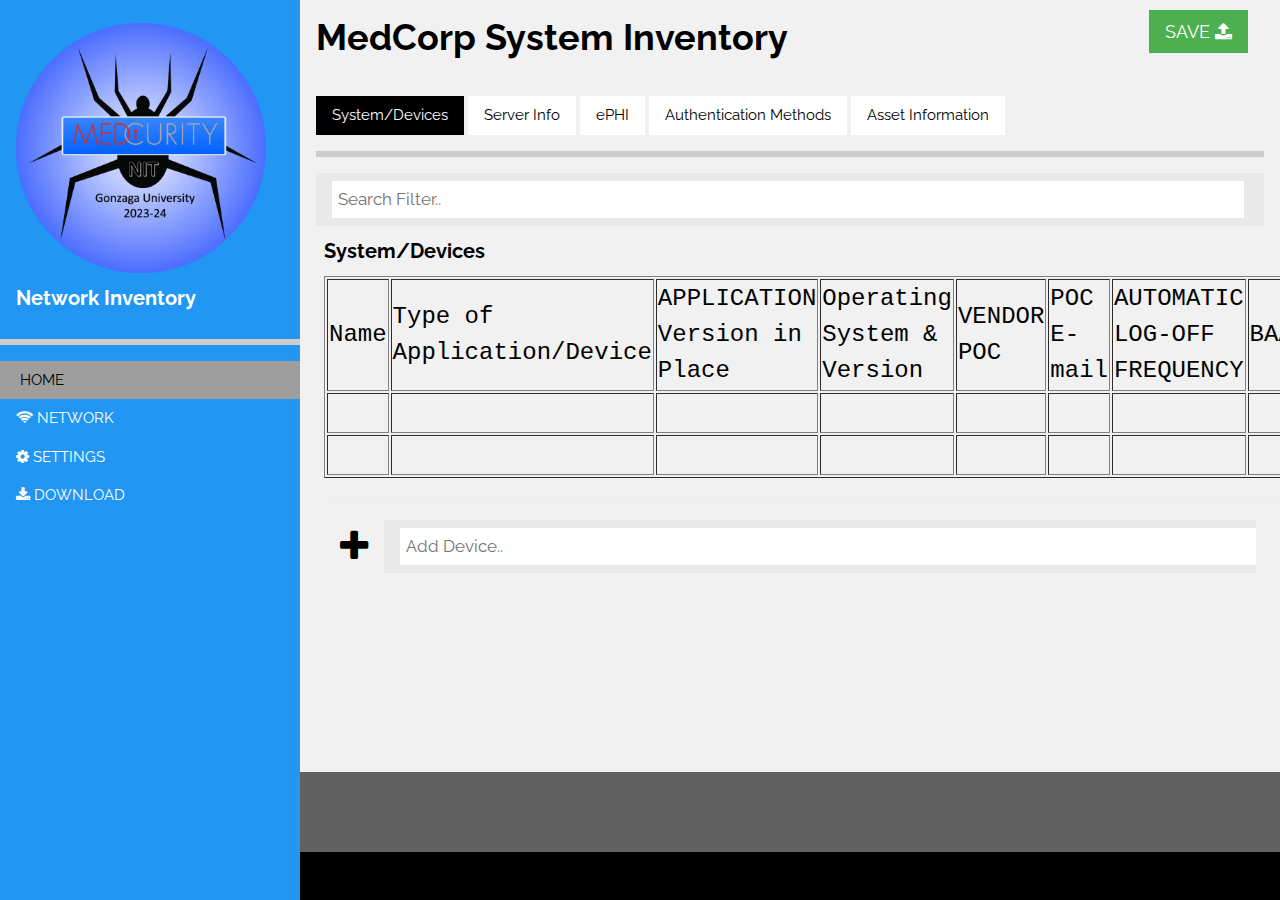
==== UI/index.html @ d7b19024 "Merge branch 'main' of https://github.com/SD-2023-CS10/Project-Version-0 into preparing-for-db" ====
<!DOCTYPE html>
<html>
<head>
<title>Inventory</title>
<meta charset="UTF-8">
<meta name="viewport" content="width=device-width, initial-scale=1">
<link rel="stylesheet" href="styling\homepage.css">
<link rel="stylesheet" href="https://fonts.googleapis.com/css?family=Raleway">
<link rel="stylesheet" href="https://cdnjs.cloudflare.com/ajax/libs/font-awesome/4.7.0/css/font-awesome.min.css">
<style>
  body,h1,h2,h3,h4,h5,h6 {font-family: "Raleway", sans-serif}
</style>
</head>
<body class="light-grey content" style="max-width:1600px">

<!-- Sidebar/menu -->
<nav class="sidebar collapse blue animate-left" style="z-index:3;width:300px;" id="mySidebar"><br>
  <div class="container">
    <a href="index.html" onclick="w3_close()" class="hide-large right jumbo padding hover-grey" title="close menu">
      <i class="fa fa-remove"></i>
    </a>
        <img src="resources\logo.png" alt="logo" style="width: 250px;">
     </a>
    <h4><b>Network Inventory</b></h4>
  </div>
  <div class="section bottombar"></div>
  <div class="bar-block">
    <a href="index.html" onclick="w3_close()" class="bar-item button padding grey text-black"><i class="fa fa-solid fa-house-user"></i> HOME</a> 
    <a href="network.html" onclick="w3_close()" class="bar-item button padding"><i class="fa fa-solid fa-wifi"></i> NETWORK</a> 
    <a href="settings.html" onclick="w3_close()" class="bar-item button padding"><i class="fa fa-solid fa-gear"></i>  SETTINGS</a>
    <a href="download.html" onclick="w3_close()" class="bar-item button padding"><i class="fa fa-solid fa-download"></i>  DOWNLOAD</a>
  </div>
</nav>

<!-- Overlay effect when opening sidebar on small screens -->
<div class="overlay hide-large animate-opacity" onclick="w3_close()" style="cursor:pointer" title="close side menu" id="myOverlay"></div>

<!-- PAGE CONTENT! -->
<div class="main" style="margin-left:300px">

  <!-- Header -->
  <header id="MedCorp System Inventory">
    <span class="button hide-large xxlarge hover-text-grey" onclick="w3_open()"><i class="fa fa-bars"></i></span>
    <div class="container">
      <h1><b>MedCorp System Inventory</b><button class="button margin-right right green large">SAVE <i class="fa fa-solid fa-upload large"></i></button></h1>
      <div class="section bottombar padding-16">
        <a href="index.html"><button class="button black">System/Devices</button></a>
        <a href="server-tab.html"><button class="button white"></i>Server Info</button></a>
        <a href="ephi-tab.html"><button class="button white hide-small"></i>ePHI</button></a>
        <a href="authentication-tab.html"><button class="button white hide-small"></i>Authentication Methods</button></a>
        <a href="asset-info-tab.html"><button class="button white hide-small"></i>Asset Information</button></a>
      </div>
      <div class="inputbar">
        <input type="text" placeholder="Search Filter..">
      </div>
    </div>
  </header>

  <!-- First Grid-->
  <div class="row-padding">
    <div class="container left">
      <h4><b>System/Devices</b></h4>
      <font size="5" face = "Courier New">
        <table BORDER=1 width="100%">
            <thead>
                <td>Name</td>
                <td>Type of Application/Device</td>
                <td>APPLICATION Version in Place</td>
                <td>Operating System & Version</td>
                <td>VENDOR POC</td>
                <td>POC E-mail</td>
                <td>AUTOMATIC LOG-OFF FREQUENCY</td>
                <td>BAA?</td>
                <td>DATE BAA SIGNED</td>
            </thead>
            <tr>
                <td contenteditable="true"></td>
                <td contenteditable="true"></td>
                <td contenteditable="true"></td>
                <td contenteditable="true"></td>
                <td contenteditable="true"></td>
                <td contenteditable="true"></td>
                <td contenteditable="true"></td>
                <td contenteditable="true"></td>
                <td contenteditable="true"></td>
            </tr>
            <tr>
              <td contenteditable="true"></td>
              <td contenteditable="true"></td>
              <td contenteditable="true"></td>
              <td contenteditable="true"></td>
              <td contenteditable="true"></td>
              <td contenteditable="true"></td>
              <td contenteditable="true"></td>
              <td contenteditable="true"></td>
              <td contenteditable="true"></td>
          </tr>

        </table>
    </font>
      <hr>
    </div>
    <div class="container">
      <div class = "button left xxlarge">
        <i class="fa fa-solid fa-plus left"></i>
      </div>
      <div class="inputbar">
        <input class= "left" type="text" placeholder="Add Device..">
      </div>
    </div>
  </div>

  <div class="container padding-large" style="margin-bottom:32px">
    <div class="row-padding" style="margin:0 -16px">
      </div>
  </div>

  <!-- Footer -->
  <footer class="container padding-64 dark-grey bottom">
  
    <div class="third">
    </div>

    <div class="third">
    </div>

    <div class="third">
    </div>

  </footer>
  
  <div class="black center padding-24 bottom">

<!-- End page content -->
</div>

<script>
// Script to open and close sidebar
function w3_open() {
    document.getElementById("mySidebar").style.display = "block";
    document.getElementById("myOverlay").style.display = "block";
}
 
function w3_close() {
    document.getElementById("mySidebar").style.display = "none";
    document.getElementById("myOverlay").style.display = "none";
}
</script>

</body>
</html>
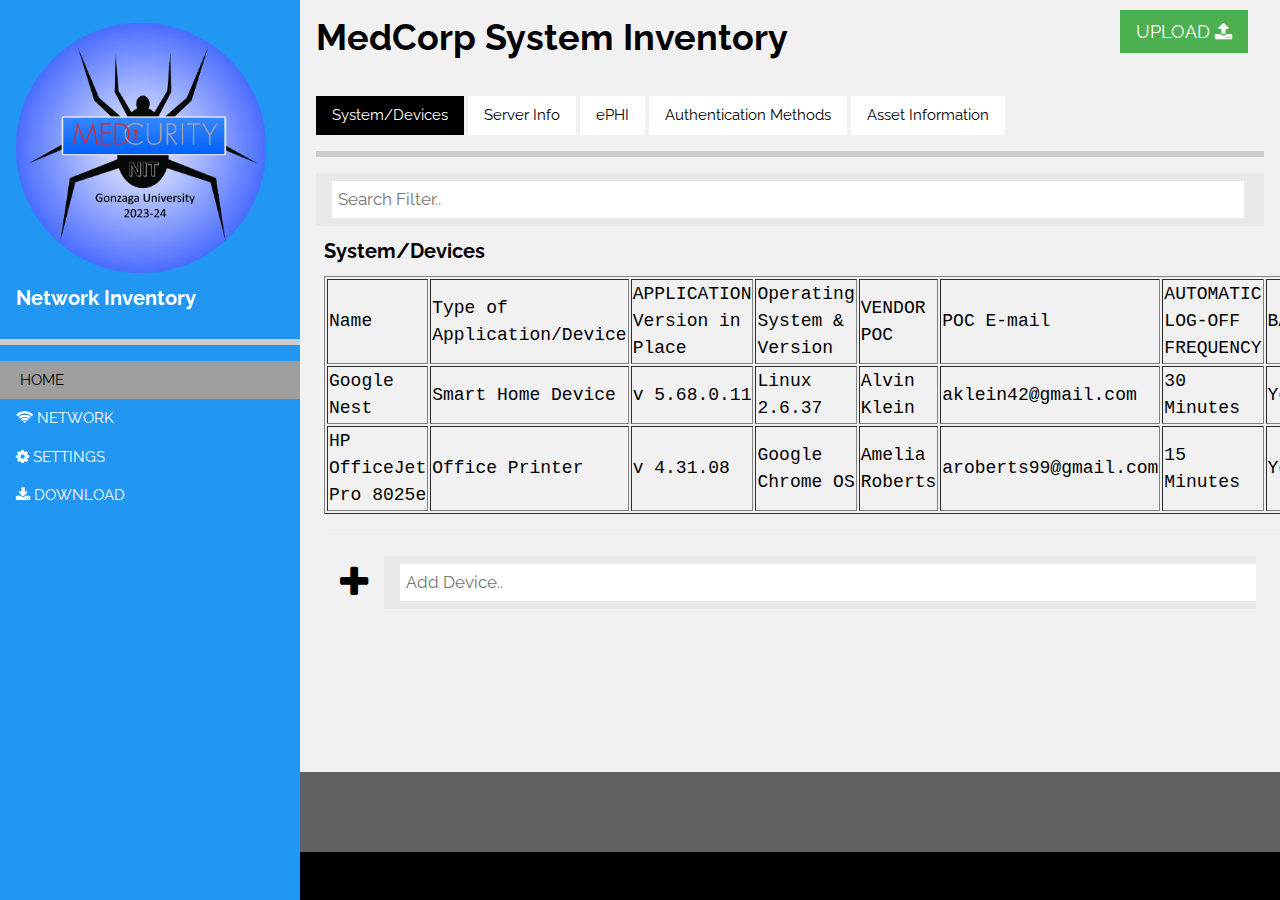
==== commit 4d6d0087: "rename upload button" ====
--- a/UI/index.html
+++ b/UI/index.html
@@ -42,7 +42,7 @@
   <header id="MedCorp System Inventory">
     <span class="button hide-large xxlarge hover-text-grey" onclick="w3_open()"><i class="fa fa-bars"></i></span>
     <div class="container">
-      <h1><b>MedCorp System Inventory</b><button class="button margin-right right green large">SAVE <i class="fa fa-solid fa-upload large"></i></button></h1>
+      <h1><b>MedCorp System Inventory</b><button class="button margin-right right green large">UPLOAD <i class="fa fa-solid fa-upload large"></i></button></h1>
       <div class="section bottombar padding-16">
         <a href="index.html"><button class="button black">System/Devices</button></a>
         <a href="server-tab.html"><button class="button white"></i>Server Info</button></a>
@@ -60,7 +60,7 @@
   <div class="row-padding">
     <div class="container left">
       <h4><b>System/Devices</b></h4>
-      <font size="5" face = "Courier New">
+      <font size="4" face = "Courier New">
         <table BORDER=1 width="100%">
             <thead>
                 <td>Name</td>
@@ -74,26 +74,26 @@
                 <td>DATE BAA SIGNED</td>
             </thead>
             <tr>
-                <td contenteditable="true"></td>
-                <td contenteditable="true"></td>
-                <td contenteditable="true"></td>
-                <td contenteditable="true"></td>
-                <td contenteditable="true"></td>
-                <td contenteditable="true"></td>
-                <td contenteditable="true"></td>
-                <td contenteditable="true"></td>
-                <td contenteditable="true"></td>
+                <td contenteditable="true">Google Nest</td>
+                <td contenteditable="true">Smart Home Device</td>
+                <td contenteditable="true">v 5.68.0.11</td>
+                <td contenteditable="true">Linux 2.6.37</td>
+                <td contenteditable="true">Alvin Klein</td>
+                <td contenteditable="true">aklein42@gmail.com</td>
+                <td contenteditable="true">30 Minutes</td>
+                <td contenteditable="true">Yes</td>
+                <td contenteditable="true">12/1/23</td>
             </tr>
             <tr>
-              <td contenteditable="true"></td>
-              <td contenteditable="true"></td>
-              <td contenteditable="true"></td>
-              <td contenteditable="true"></td>
-              <td contenteditable="true"></td>
-              <td contenteditable="true"></td>
-              <td contenteditable="true"></td>
-              <td contenteditable="true"></td>
-              <td contenteditable="true"></td>
+              <td contenteditable="true">HP OfficeJet Pro 8025e </td>
+                <td contenteditable="true">Office Printer</td>
+                <td contenteditable="true">v 4.31.08</td>
+                <td contenteditable="true">Google Chrome OS</td>
+                <td contenteditable="true">Amelia Roberts</td>
+                <td contenteditable="true">aroberts99@gmail.com</td>
+                <td contenteditable="true">15 Minutes</td>
+                <td contenteditable="true">Yes</td>
+                <td contenteditable="true">12/1/23</td>
           </tr>
 
         </table>
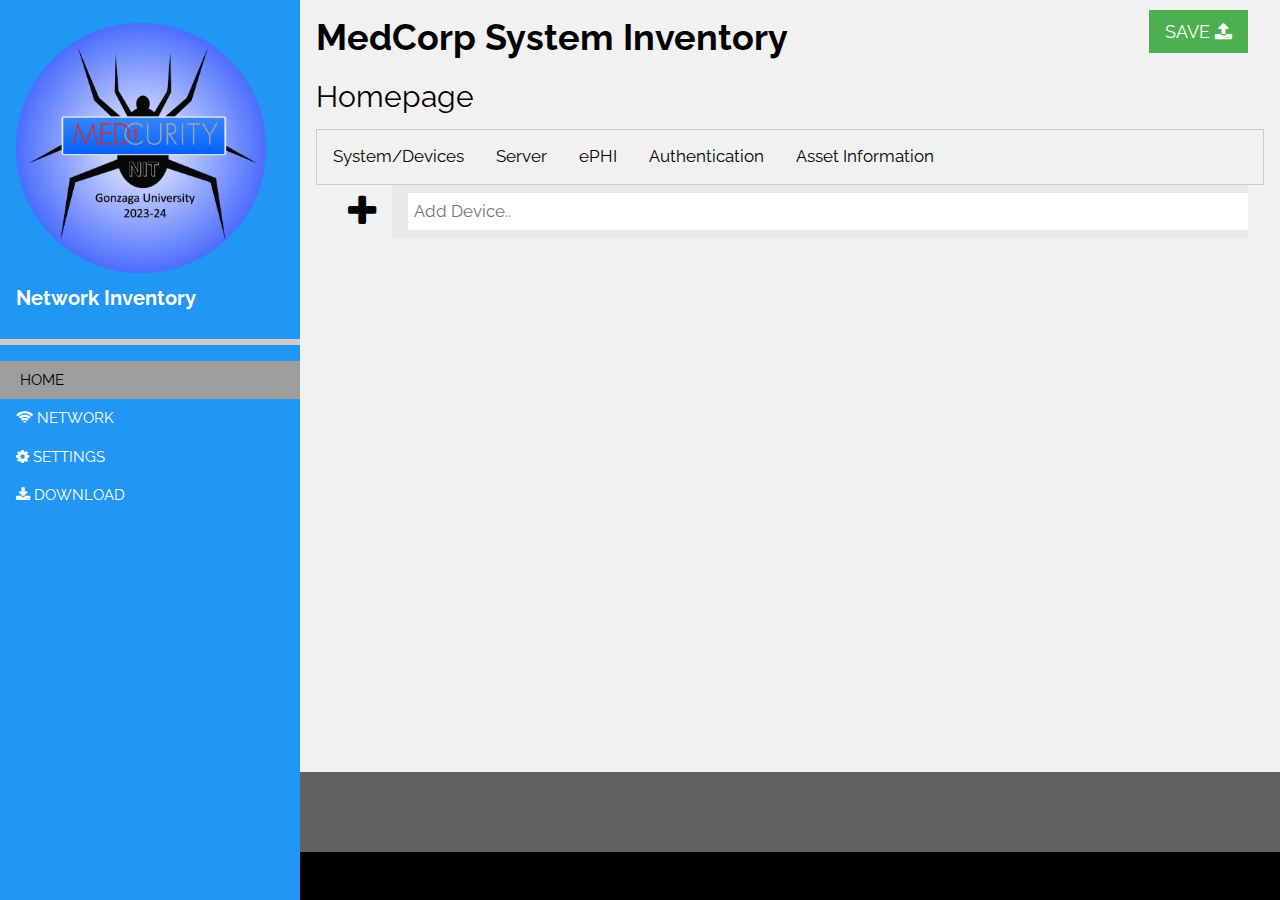
==== commit 7759ca99: "added tabs with scroll bars, nxt fix bugs" ====
--- a/UI/index.html
+++ b/UI/index.html
@@ -33,7 +33,7 @@
 </nav>
 
 <!-- Overlay effect when opening sidebar on small screens -->
-<div class="overlay hide-large animate-opacity" onclick="w3_close()" style="cursor:pointer" title="close side menu" id="myOverlay"></div>
+<div class="overlay hide-large animate-opatab" onclick="w3_close()" style="cursor:pointer" title="close side menu" id="myOverlay"></div>
 
 <!-- PAGE CONTENT! -->
 <div class="main" style="margin-left:300px">
@@ -42,64 +42,221 @@
   <header id="MedCorp System Inventory">
     <span class="button hide-large xxlarge hover-text-grey" onclick="w3_open()"><i class="fa fa-bars"></i></span>
     <div class="container">
-      <h1><b>MedCorp System Inventory</b><button class="button margin-right right green large">UPLOAD <i class="fa fa-solid fa-upload large"></i></button></h1>
-      <div class="section bottombar padding-16">
-        <a href="index.html"><button class="button black">System/Devices</button></a>
-        <a href="server-tab.html"><button class="button white"></i>Server Info</button></a>
-        <a href="ephi-tab.html"><button class="button white hide-small"></i>ePHI</button></a>
-        <a href="authentication-tab.html"><button class="button white hide-small"></i>Authentication Methods</button></a>
-        <a href="asset-info-tab.html"><button class="button white hide-small"></i>Asset Information</button></a>
-      </div>
-      <div class="inputbar">
-        <input type="text" placeholder="Search Filter..">
-      </div>
-    </div>
-  </header>
-
-  <!-- First Grid-->
-  <div class="row-padding">
-    <div class="container left">
-      <h4><b>System/Devices</b></h4>
-      <font size="4" face = "Courier New">
-        <table BORDER=1 width="100%">
-            <thead>
-                <td>Name</td>
-                <td>Type of Application/Device</td>
-                <td>APPLICATION Version in Place</td>
-                <td>Operating System & Version</td>
-                <td>VENDOR POC</td>
-                <td>POC E-mail</td>
-                <td>AUTOMATIC LOG-OFF FREQUENCY</td>
-                <td>BAA?</td>
-                <td>DATE BAA SIGNED</td>
-            </thead>
-            <tr>
-                <td contenteditable="true">Google Nest</td>
-                <td contenteditable="true">Smart Home Device</td>
-                <td contenteditable="true">v 5.68.0.11</td>
-                <td contenteditable="true">Linux 2.6.37</td>
-                <td contenteditable="true">Alvin Klein</td>
-                <td contenteditable="true">aklein42@gmail.com</td>
-                <td contenteditable="true">30 Minutes</td>
-                <td contenteditable="true">Yes</td>
-                <td contenteditable="true">12/1/23</td>
-            </tr>
-            <tr>
-              <td contenteditable="true">HP OfficeJet Pro 8025e </td>
-                <td contenteditable="true">Office Printer</td>
-                <td contenteditable="true">v 4.31.08</td>
-                <td contenteditable="true">Google Chrome OS</td>
-                <td contenteditable="true">Amelia Roberts</td>
-                <td contenteditable="true">aroberts99@gmail.com</td>
-                <td contenteditable="true">15 Minutes</td>
-                <td contenteditable="true">Yes</td>
-                <td contenteditable="true">12/1/23</td>
-          </tr>
-
-        </table>
-    </font>
-      <hr>
-    </div>
+      <h1><b>MedCorp System Inventory</b><button class="button margin-right right green large">SAVE <i class="fa fa-solid fa-upload large"></i></button></h1>
+      <body>
+
+        <h2>Homepage</h2>
+        <div class="tab">
+          <button class="tablinks" onclick="opentab(event, 'System/Devices')">System/Devices</button>
+          <button class="tablinks" onclick="opentab(event, 'Server')">Server</button>
+          <button class="tablinks" onclick="opentab(event, 'ePHI')">ePHI</button>
+          <button class="tablinks" onclick="opentab(event, 'Authentication')">Authentication</button>
+          <button class="tablinks" onclick="opentab(event, 'Asset Information')">Asset Information</button>
+        </div>
+
+<!-- System Devices -->
+        <div id="System/Devices" class="tabcontent">
+          <font size="4" face = "Courier New">
+            <table BORDER=1 width="100%">
+                <thead>
+                    <td>Name</td>
+                    <td>Type of Application/Device</td>
+                    <td>APPLICATION Version in Place</td>
+                    <td>Operating System & Version</td>
+                    <td>VENDOR POC</td>
+                    <td>POC E-mail</td>
+                    <td>AUTOMATIC LOG-OFF FREQUENCY</td>
+                    <td>BAA?</td>
+                    <td>DATE BAA SIGNED</td>
+                </thead>
+                <tr>
+                    <td contenteditable="true">Google Nest</td>
+                    <td contenteditable="true">Smart Home Device</td>
+                    <td contenteditable="true">v 5.68.0.11</td>
+                    <td contenteditable="true">Linux 2.6.37</td>
+                    <td contenteditable="true">Alvin Klein</td>
+                    <td contenteditable="true">aklein42@gmail.com</td>
+                    <td contenteditable="true">30 Minutes</td>
+                    <td contenteditable="true">Yes</td>
+                    <td contenteditable="true">12/1/23</td>
+                </tr>
+                <tr>
+                  <td contenteditable="true">HP OfficeJet Pro 8025e </td>
+                    <td contenteditable="true">Office Printer</td>
+                    <td contenteditable="true">v 4.31.08</td>
+                    <td contenteditable="true">Google Chrome OS</td>
+                    <td contenteditable="true">Amelia Roberts</td>
+                    <td contenteditable="true">aroberts99@gmail.com</td>
+                    <td contenteditable="true">15 Minutes</td>
+                    <td contenteditable="true">Yes</td>
+                    <td contenteditable="true">12/1/23</td>
+                </tr>
+            </table>
+          </font>
+        </div>
+
+<!-- Server Information -->
+        <div id="Server" class="tabcontent">
+          <font size="4" face = "Courier New">
+            <table BORDER=1 width="100%">
+                <thead>
+                    <td>SERVER NAME</td>
+                    <td>SERVER IP ADDRESS</td>
+                    <td>Cloud or On Premise?</td>
+                    <td>Location</td>
+                    <td>How is the Location Protected?</td>
+                </thead>
+                <tr>
+                    <td contenteditable="true">MLAV01</td>
+                    <td contenteditable="true">241.225.43.12</td>
+                    <td contenteditable="true">On Premise</td>
+                    <td contenteditable="true">IT Department</td>
+                    <td contenteditable="true">Monitored By Staff</td>
+                </tr>
+                <tr>
+                  <td contenteditable="true">NOffice31</td>
+                  <td contenteditable="true">195.67.27.252</td>
+                  <td contenteditable="true">On Premise</td>
+                  <td contenteditable="true">West Wing Office</td>
+                  <td contenteditable="true">Security Measures In Place</td>
+              </tr>
+    
+            </table>
+        </font> 
+        </div>
+
+<!-- ePHI -->
+        <div id="ePHI" class="tabcontent">
+          <font size="4" face = "Courier New">
+            <table BORDER=1 width="100%">
+                <thead>
+                    
+                    <td>ePHI YES/NO</td>
+                    <td>ENCRYPTED? YES/NO</td>
+                    <td>IF YES, ENCRYPTION METHOD</td>
+                    <td>IF YES, ENCRYPTION TESTED?</td>
+                    <td>APPLICATIONS INTERFACED WITH</td>
+                </thead>
+                <tr>
+                    <td contenteditable="true">YES</td>
+                    <td contenteditable="true">YES</td>
+                    <td contenteditable="true">AES</td>
+                    <td contenteditable="true">YES</td>
+                    <td contenteditable="true">Chrome, Firefox, Safari, Excel</td>
+                </tr><tr>
+                  <td contenteditable="true">NO</td>
+                  <td contenteditable="true">NO</td>
+                  <td contenteditable="true">-</td>
+                  <td contenteditable="true">-</td>
+                  <td contenteditable="true">Chrome, Excel</td>
+              </tr>
+                
+            </table>
+        </font>
+        </div>
+
+<!-- Authentication Information -->
+        <div id="Authentication" class="tabcontent">
+          <font size="4" face = "Courier New">
+            <table BORDER=1 width="100%">
+                <thead>
+                    <td>USER AUTHENTICATION METHOD</td>
+                    <td>APPLICATION AUTHENTICATION METHOD</td>
+                    <td>Minimum Password Length (as applicable)</td>
+                    <td>PASSWORD CHANGE FREQUENCY (as applicable)</td>
+                </thead>
+                <tr>
+                    <td contenteditable="true">Two-Factor Authentication</td>
+                    <td contenteditable="true">HiddenTag</td>
+                    <td contenteditable="true">8 characters</td>
+                    <td contenteditable="true">-</td>
+                </tr>
+                <tr>
+                  <td contenteditable="true">Certification-Based Authentication</td>
+                  <td contenteditable="true">CheckFake</td>
+                  <td contenteditable="true">10 characters</td>
+                  <td contenteditable="true">Annually</td>
+              </tr>
+    
+            </table>
+        </font>
+        </div>
+
+<!-- Asset Information -->
+        <div id="Asset Information" class="tabcontent">
+          <font size="4" face = "Courier New">
+            <table BORDER=1 width="100%">
+                <thead>
+                  <td>DEPARTMENT</td>
+                  <td>SPACE (LOCATION)</td>
+                  <td>DATE OF LAST ORDER</td>
+                  <td>VENDOR</td>
+                  <td>PURCHASE PRICE PER ITEM</td>
+                  <td>WARRANTY EXPIRY DATE</td>
+                  <td>CONDITION</td>
+                  <td>QUANTITY</td>
+                  <td>ASSET VALUE</td>
+                  <td>TOTAL VALUE</td>
+                  <td>MODEL</td>
+                  <td>VENDOR NO.</td>
+                  <td>REMARKS</td>    
+                  <td>PHOTOGRAPH/LINK</td>
+                    
+                </thead>
+                <tr>
+                    <td contenteditable="true">IT</td>
+                    <td contenteditable="true">Warehouse</td>
+                    <td contenteditable="true">11/25/22</td>
+                    <td contenteditable="true">KP98</td>
+                    <td contenteditable="true">975</td>
+                    <td contenteditable="true">1/1/25</td>
+                    <td contenteditable="true">NEW</td>
+                    <td contenteditable="true">10000</td>
+                    <td contenteditable="true">9000000</td>
+                    <td contenteditable="true">1300000</td>
+                    <td contenteditable="true">8</td>
+                    <td contenteditable="true">239481</td>
+                    <td contenteditable="true">-</td>
+                    <td contenteditable="true">-</td>
+                </tr>
+                <tr>
+                    <td contenteditable="true">IT</td>
+                    <td contenteditable="true">Storage</td>
+                    <td contenteditable="true">5/2/23</td>
+                    <td contenteditable="true">CP7</td>
+                    <td contenteditable="true">50</td>
+                    <td contenteditable="true">12/31/24</td>
+                    <td contenteditable="true">NEW</td>
+                    <td contenteditable="true">5000</td>
+                    <td contenteditable="true">200000</td>
+                    <td contenteditable="true">300000</td>
+                    <td contenteditable="true">7</td>
+                    <td contenteditable="true">410323</td>
+                    <td contenteditable="true">-</td>
+                    <td contenteditable="true">-</td>
+              </tr>
+    
+            </table>
+        </font>
+        </div>
+        
+        <script>
+        function opentab(evt, tabName) {
+          var i, tabcontent, tablinks;
+          tabcontent = document.getElementsByClassName("tabcontent");
+          for (i = 0; i < tabcontent.length; i++) {
+            tabcontent[i].style.display = "none";
+          }
+          tablinks = document.getElementsByClassName("tablinks");
+          for (i = 0; i < tablinks.length; i++) {
+            tablinks[i].className = tablinks[i].className.replace(" active", "");
+          }
+          document.getElementById(tabName).style.display = "block";
+          evt.currentTarget.className += " active";
+        }
+        </script>
+           
+        </body>
     <div class="container">
       <div class = "button left xxlarge">
         <i class="fa fa-solid fa-plus left"></i>
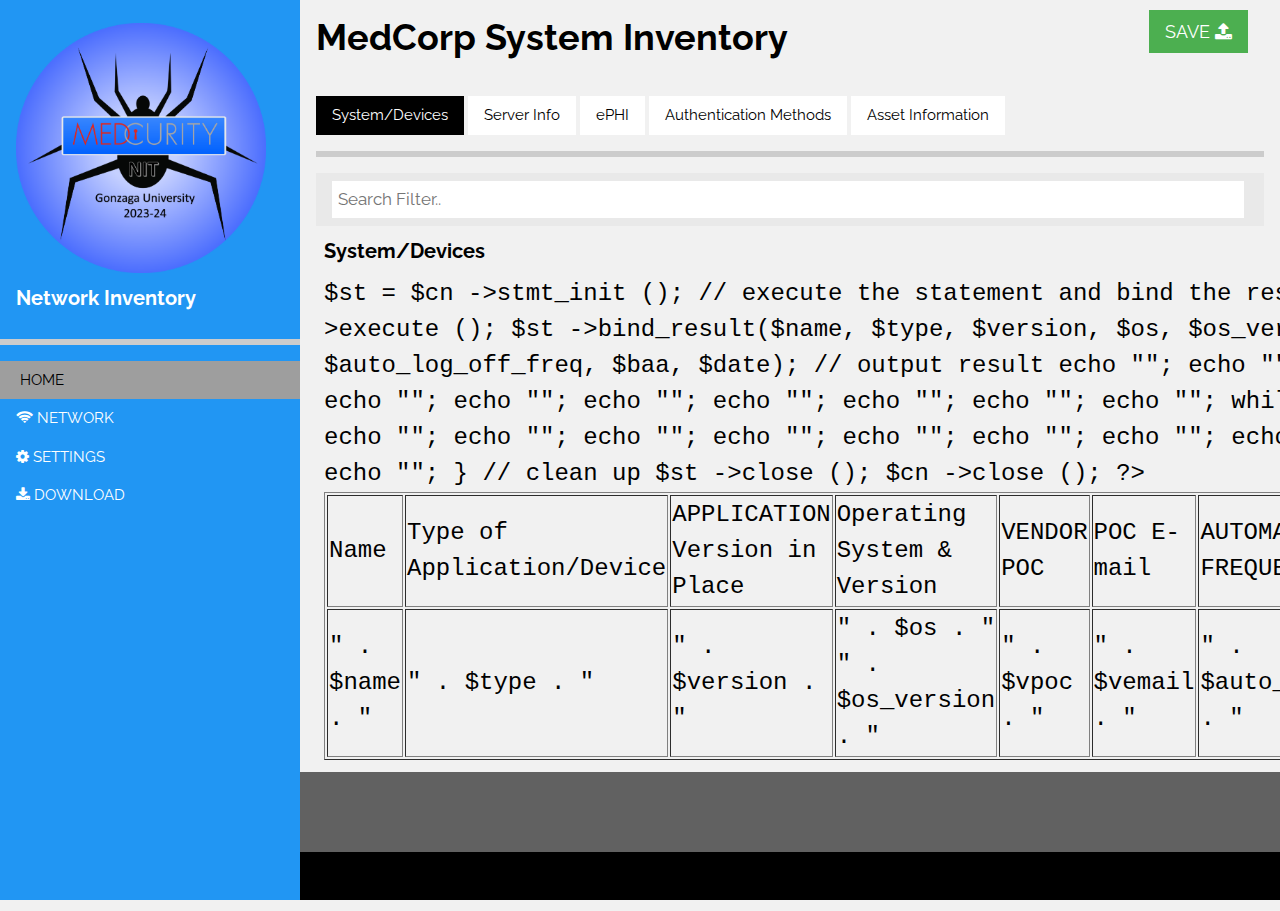
==== commit 56e642ad: "add php code" ====
--- a/UI/index.html
+++ b/UI/index.html
@@ -33,7 +33,7 @@
 </nav>
 
 <!-- Overlay effect when opening sidebar on small screens -->
-<div class="overlay hide-large animate-opatab" onclick="w3_close()" style="cursor:pointer" title="close side menu" id="myOverlay"></div>
+<div class="overlay hide-large animate-opacity" onclick="w3_close()" style="cursor:pointer" title="close side menu" id="myOverlay"></div>
 
 <!-- PAGE CONTENT! -->
 <div class="main" style="margin-left:300px">
@@ -43,220 +43,97 @@
     <span class="button hide-large xxlarge hover-text-grey" onclick="w3_open()"><i class="fa fa-bars"></i></span>
     <div class="container">
       <h1><b>MedCorp System Inventory</b><button class="button margin-right right green large">SAVE <i class="fa fa-solid fa-upload large"></i></button></h1>
-      <body>
+      <div class="section bottombar padding-16">
+        <a href="index.html"><button class="button black">System/Devices</button></a>
+        <a href="server-tab.html"><button class="button white"></i>Server Info</button></a>
+        <a href="ephi-tab.html"><button class="button white hide-small"></i>ePHI</button></a>
+        <a href="authentication-tab.html"><button class="button white hide-small"></i>Authentication Methods</button></a>
+        <a href="asset-info-tab.html"><button class="button white hide-small"></i>Asset Information</button></a>
+      </div>
+      <div class="inputbar">
+        <input type="text" placeholder="Search Filter..">
+      </div>
+    </div>
+  </header>
 
-        <h2>Homepage</h2>
-        <div class="tab">
-          <button class="tablinks" onclick="opentab(event, 'System/Devices')">System/Devices</button>
-          <button class="tablinks" onclick="opentab(event, 'Server')">Server</button>
-          <button class="tablinks" onclick="opentab(event, 'ePHI')">ePHI</button>
-          <button class="tablinks" onclick="opentab(event, 'Authentication')">Authentication</button>
-          <button class="tablinks" onclick="opentab(event, 'Asset Information')">Asset Information</button>
-        </div>
+  <!-- First Grid-->
+  <div class="row-padding">
+    <div class="container left">
+      <h4><b>System/Devices</b></h4>
+      <font size="5" face = "Courier New">
+        <table BORDER=1 width="100%">
 
-<!-- System Devices -->
-        <div id="System/Devices" class="tabcontent">
-          <font size="4" face = "Courier New">
-            <table BORDER=1 width="100%">
-                <thead>
-                    <td>Name</td>
-                    <td>Type of Application/Device</td>
-                    <td>APPLICATION Version in Place</td>
-                    <td>Operating System & Version</td>
-                    <td>VENDOR POC</td>
-                    <td>POC E-mail</td>
-                    <td>AUTOMATIC LOG-OFF FREQUENCY</td>
-                    <td>BAA?</td>
-                    <td>DATE BAA SIGNED</td>
-                </thead>
-                <tr>
-                    <td contenteditable="true">Google Nest</td>
-                    <td contenteditable="true">Smart Home Device</td>
-                    <td contenteditable="true">v 5.68.0.11</td>
-                    <td contenteditable="true">Linux 2.6.37</td>
-                    <td contenteditable="true">Alvin Klein</td>
-                    <td contenteditable="true">aklein42@gmail.com</td>
-                    <td contenteditable="true">30 Minutes</td>
-                    <td contenteditable="true">Yes</td>
-                    <td contenteditable="true">12/1/23</td>
-                </tr>
-                <tr>
-                  <td contenteditable="true">HP OfficeJet Pro 8025e </td>
-                    <td contenteditable="true">Office Printer</td>
-                    <td contenteditable="true">v 4.31.08</td>
-                    <td contenteditable="true">Google Chrome OS</td>
-                    <td contenteditable="true">Amelia Roberts</td>
-                    <td contenteditable="true">aroberts99@gmail.com</td>
-                    <td contenteditable="true">15 Minutes</td>
-                    <td contenteditable="true">Yes</td>
-                    <td contenteditable="true">12/1/23</td>
-                </tr>
-            </table>
-          </font>
-        </div>
+            <?php
+                $CLIENT = "MedCorp";
 
-<!-- Server Information -->
-        <div id="Server" class="tabcontent">
-          <font size="4" face = "Courier New">
-            <table BORDER=1 width="100%">
-                <thead>
-                    <td>SERVER NAME</td>
-                    <td>SERVER IP ADDRESS</td>
-                    <td>Cloud or On Premise?</td>
-                    <td>Location</td>
-                    <td>How is the Location Protected?</td>
-                </thead>
-                <tr>
-                    <td contenteditable="true">MLAV01</td>
-                    <td contenteditable="true">241.225.43.12</td>
-                    <td contenteditable="true">On Premise</td>
-                    <td contenteditable="true">IT Department</td>
-                    <td contenteditable="true">Monitored By Staff</td>
-                </tr>
-                <tr>
-                  <td contenteditable="true">NOffice31</td>
-                  <td contenteditable="true">195.67.27.252</td>
-                  <td contenteditable="true">On Premise</td>
-                  <td contenteditable="true">West Wing Office</td>
-                  <td contenteditable="true">Security Measures In Place</td>
-              </tr>
-    
-            </table>
-        </font> 
-        </div>
+                // connection params
+                $config = parse_ini_file("./UI/config.ini");
+                $server = $config["servername"];
+                $username = $config["username"];
+                $password = $config["password"];
+                $database = "gu_devices";
 
-<!-- ePHI -->
-        <div id="ePHI" class="tabcontent">
-          <font size="4" face = "Courier New">
-            <table BORDER=1 width="100%">
-                <thead>
-                    
-                    <td>ePHI YES/NO</td>
-                    <td>ENCRYPTED? YES/NO</td>
-                    <td>IF YES, ENCRYPTION METHOD</td>
-                    <td>IF YES, ENCRYPTION TESTED?</td>
-                    <td>APPLICATIONS INTERFACED WITH</td>
-                </thead>
-                <tr>
-                    <td contenteditable="true">YES</td>
-                    <td contenteditable="true">YES</td>
-                    <td contenteditable="true">AES</td>
-                    <td contenteditable="true">YES</td>
-                    <td contenteditable="true">Chrome, Firefox, Safari, Excel</td>
-                </tr><tr>
-                  <td contenteditable="true">NO</td>
-                  <td contenteditable="true">NO</td>
-                  <td contenteditable="true">-</td>
-                  <td contenteditable="true">-</td>
-                  <td contenteditable="true">Chrome, Excel</td>
-              </tr>
-                
-            </table>
-        </font>
-        </div>
+                // connect to db
+                $cn = mysqli_connect($server , $username , $password , $database );
 
-<!-- Authentication Information -->
-        <div id="Authentication" class="tabcontent">
-          <font size="4" face = "Courier New">
-            <table BORDER=1 width="100%">
-                <thead>
-                    <td>USER AUTHENTICATION METHOD</td>
-                    <td>APPLICATION AUTHENTICATION METHOD</td>
-                    <td>Minimum Password Length (as applicable)</td>
-                    <td>PASSWORD CHANGE FREQUENCY (as applicable)</td>
-                </thead>
-                <tr>
-                    <td contenteditable="true">Two-Factor Authentication</td>
-                    <td contenteditable="true">HiddenTag</td>
-                    <td contenteditable="true">8 characters</td>
-                    <td contenteditable="true">-</td>
-                </tr>
-                <tr>
-                  <td contenteditable="true">Certification-Based Authentication</td>
-                  <td contenteditable="true">CheckFake</td>
-                  <td contenteditable="true">10 characters</td>
-                  <td contenteditable="true">Annually</td>
-              </tr>
-    
-            </table>
-        </font>
-        </div>
+                // check connection
+                if (!$cn) {
+                    die("Connection failed: " . mysqli_connect_error ());
+                }
 
-<!-- Asset Information -->
-        <div id="Asset Information" class="tabcontent">
-          <font size="4" face = "Courier New">
-            <table BORDER=1 width="100%">
-                <thead>
-                  <td>DEPARTMENT</td>
-                  <td>SPACE (LOCATION)</td>
-                  <td>DATE OF LAST ORDER</td>
-                  <td>VENDOR</td>
-                  <td>PURCHASE PRICE PER ITEM</td>
-                  <td>WARRANTY EXPIRY DATE</td>
-                  <td>CONDITION</td>
-                  <td>QUANTITY</td>
-                  <td>ASSET VALUE</td>
-                  <td>TOTAL VALUE</td>
-                  <td>MODEL</td>
-                  <td>VENDOR NO.</td>
-                  <td>REMARKS</td>    
-                  <td>PHOTOGRAPH/LINK</td>
-                    
-                </thead>
-                <tr>
-                    <td contenteditable="true">IT</td>
-                    <td contenteditable="true">Warehouse</td>
-                    <td contenteditable="true">11/25/22</td>
-                    <td contenteditable="true">KP98</td>
-                    <td contenteditable="true">975</td>
-                    <td contenteditable="true">1/1/25</td>
-                    <td contenteditable="true">NEW</td>
-                    <td contenteditable="true">10000</td>
-                    <td contenteditable="true">9000000</td>
-                    <td contenteditable="true">1300000</td>
-                    <td contenteditable="true">8</td>
-                    <td contenteditable="true">239481</td>
-                    <td contenteditable="true">-</td>
-                    <td contenteditable="true">-</td>
-                </tr>
-                <tr>
-                    <td contenteditable="true">IT</td>
-                    <td contenteditable="true">Storage</td>
-                    <td contenteditable="true">5/2/23</td>
-                    <td contenteditable="true">CP7</td>
-                    <td contenteditable="true">50</td>
-                    <td contenteditable="true">12/31/24</td>
-                    <td contenteditable="true">NEW</td>
-                    <td contenteditable="true">5000</td>
-                    <td contenteditable="true">200000</td>
-                    <td contenteditable="true">300000</td>
-                    <td contenteditable="true">7</td>
-                    <td contenteditable="true">410323</td>
-                    <td contenteditable="true">-</td>
-                    <td contenteditable="true">-</td>
-              </tr>
-    
-            </table>
-        </font>
-        </div>
-        
-        <script>
-        function opentab(evt, tabName) {
-          var i, tabcontent, tablinks;
-          tabcontent = document.getElementsByClassName("tabcontent");
-          for (i = 0; i < tabcontent.length; i++) {
-            tabcontent[i].style.display = "none";
-          }
-          tablinks = document.getElementsByClassName("tablinks");
-          for (i = 0; i < tablinks.length; i++) {
-            tablinks[i].className = tablinks[i].className.replace(" active", "");
-          }
-          document.getElementById(tabName).style.display = "block";
-          evt.currentTarget.className += " active";
-        }
-        </script>
-           
-        </body>
+                // set up the prepared statement
+                $q = "SELECT Inv_Item.name, Inv_Item.type, Inv_Item.version,
+                             Inv_Item.os, Inv_Item.os_version, Vender.poc,
+                             Vender.email, Inv_Item.auto_log_off_freq,
+                             Vender.baa, Vender.date
+                      FROM Inv_Item LEFT JOIN Vender
+                        ON Vender.email = Inv_Item.vender";
+                      <!-- WHERE client = " $CLIENT";";  -->
+
+                      $st = $cn ->stmt_init ();
+
+                // execute the statement and bind the result (to vars)
+                $st ->execute ();
+                $st ->bind_result($name, $type, $version, $os,
+                                  $os_version, $vpoc, $vemail,
+                                  $auto_log_off_freq, $baa, $date);
+
+                // output result
+                echo "<thead>";
+                    echo "<td>Name</td>";
+                    echo "<td>Type of Application/Device</td>";
+                    echo "<td>APPLICATION Version in Place</td>";
+                    echo "<td>Operating System & Version</td>";
+                    echo "<td>VENDOR POC</td>";
+                    echo "<td>POC E-mail</td>";
+                    echo "<td>AUTOMATIC LOG-OFF FREQUENCY</td>";
+                    echo "<td>BAA?</td>";
+                    echo "<td>DATE BAA SIGNED</td>";
+                echo "</thead>";
+
+                while ($st -> fetch()) {
+                    echo "<tr>";
+                        echo "<td contenteditable="true">" . $name . "</td>";
+                        echo "<td contenteditable="true">" . $type . "</td>";
+                        echo "<td contenteditable="true">" . $version . "</td>";
+                        echo "<td contenteditable="true">" . $os . " " . $os_version . "</td>";
+                        echo "<td contenteditable="true">" . $vpoc . "</td>";
+                        echo "<td contenteditable="true">" . $vemail . "</td>";
+                        echo "<td contenteditable="true">" . $auto_log_off_freq . "</td>";
+                        echo "<td contenteditable="true">" . $baa . "</td>";
+                        echo "<td contenteditable="true">" . $date . "</td>";
+                    echo "</tr>";
+                }
+
+                // clean up
+                $st ->close ();
+                $cn ->close ();
+            ?>
+        </table>
+
+    </font>
+      <hr>
+    </div>
     <div class="container">
       <div class = "button left xxlarge">
         <i class="fa fa-solid fa-plus left"></i>
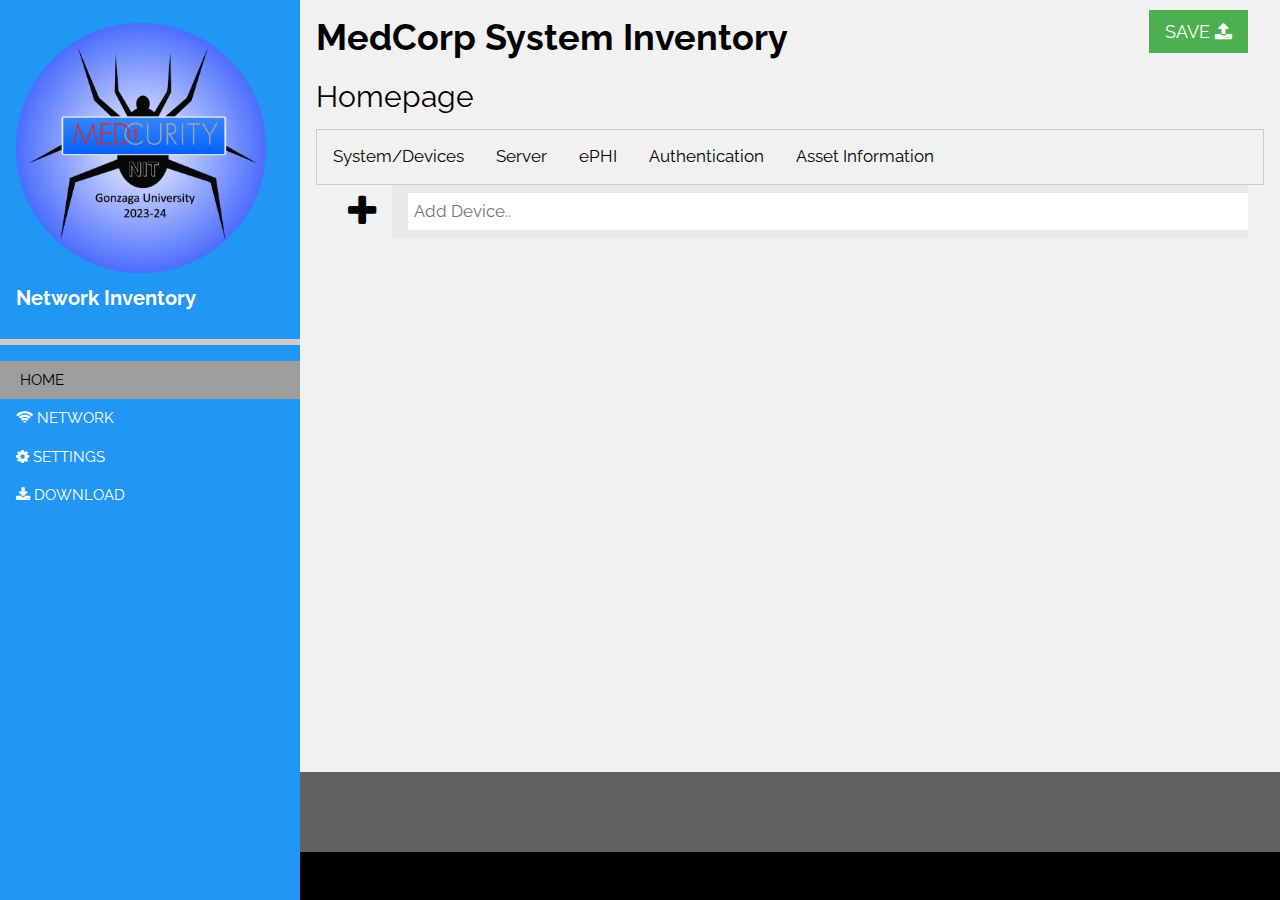
==== commit 953c68df: "Merge pull request #31 from SD-2023-CS10/update-homepage-tabs" ====
--- a/UI/index.html
+++ b/UI/index.html
@@ -33,107 +33,244 @@
 </nav>
 
 <!-- Overlay effect when opening sidebar on small screens -->
-<div class="overlay hide-large animate-opacity" onclick="w3_close()" style="cursor:pointer" title="close side menu" id="myOverlay"></div>
+<div class="overlay hide-large animate-opatab" onclick="w3_close()" style="cursor:pointer" title="close side menu" id="myOverlay"></div>
 
 <!-- PAGE CONTENT! -->
 <div class="main" style="margin-left:300px">
 
-  <!-- Header -->
+<!-- Header -->
   <header id="MedCorp System Inventory">
     <span class="button hide-large xxlarge hover-text-grey" onclick="w3_open()"><i class="fa fa-bars"></i></span>
     <div class="container">
       <h1><b>MedCorp System Inventory</b><button class="button margin-right right green large">SAVE <i class="fa fa-solid fa-upload large"></i></button></h1>
-      <div class="section bottombar padding-16">
-        <a href="index.html"><button class="button black">System/Devices</button></a>
-        <a href="server-tab.html"><button class="button white"></i>Server Info</button></a>
-        <a href="ephi-tab.html"><button class="button white hide-small"></i>ePHI</button></a>
-        <a href="authentication-tab.html"><button class="button white hide-small"></i>Authentication Methods</button></a>
-        <a href="asset-info-tab.html"><button class="button white hide-small"></i>Asset Information</button></a>
-      </div>
-      <div class="inputbar">
-        <input type="text" placeholder="Search Filter..">
-      </div>
-    </div>
-  </header>
-
-  <!-- First Grid-->
-  <div class="row-padding">
-    <div class="container left">
-      <h4><b>System/Devices</b></h4>
-      <font size="5" face = "Courier New">
-        <table BORDER=1 width="100%">
-
-            <?php
-                $CLIENT = "MedCorp";
-
-                // connection params
-                $config = parse_ini_file("./UI/config.ini");
-                $server = $config["servername"];
-                $username = $config["username"];
-                $password = $config["password"];
-                $database = "gu_devices";
-
-                // connect to db
-                $cn = mysqli_connect($server , $username , $password , $database );
-
-                // check connection
-                if (!$cn) {
-                    die("Connection failed: " . mysqli_connect_error ());
-                }
-
-                // set up the prepared statement
-                $q = "SELECT Inv_Item.name, Inv_Item.type, Inv_Item.version,
-                             Inv_Item.os, Inv_Item.os_version, Vender.poc,
-                             Vender.email, Inv_Item.auto_log_off_freq,
-                             Vender.baa, Vender.date
-                      FROM Inv_Item LEFT JOIN Vender
-                        ON Vender.email = Inv_Item.vender";
-                      <!-- WHERE client = " $CLIENT";";  -->
-
-                      $st = $cn ->stmt_init ();
-
-                // execute the statement and bind the result (to vars)
-                $st ->execute ();
-                $st ->bind_result($name, $type, $version, $os,
-                                  $os_version, $vpoc, $vemail,
-                                  $auto_log_off_freq, $baa, $date);
-
-                // output result
-                echo "<thead>";
-                    echo "<td>Name</td>";
-                    echo "<td>Type of Application/Device</td>";
-                    echo "<td>APPLICATION Version in Place</td>";
-                    echo "<td>Operating System & Version</td>";
-                    echo "<td>VENDOR POC</td>";
-                    echo "<td>POC E-mail</td>";
-                    echo "<td>AUTOMATIC LOG-OFF FREQUENCY</td>";
-                    echo "<td>BAA?</td>";
-                    echo "<td>DATE BAA SIGNED</td>";
-                echo "</thead>";
-
-                while ($st -> fetch()) {
-                    echo "<tr>";
-                        echo "<td contenteditable="true">" . $name . "</td>";
-                        echo "<td contenteditable="true">" . $type . "</td>";
-                        echo "<td contenteditable="true">" . $version . "</td>";
-                        echo "<td contenteditable="true">" . $os . " " . $os_version . "</td>";
-                        echo "<td contenteditable="true">" . $vpoc . "</td>";
-                        echo "<td contenteditable="true">" . $vemail . "</td>";
-                        echo "<td contenteditable="true">" . $auto_log_off_freq . "</td>";
-                        echo "<td contenteditable="true">" . $baa . "</td>";
-                        echo "<td contenteditable="true">" . $date . "</td>";
-                    echo "</tr>";
-                }
-
-                // clean up
-                $st ->close ();
-                $cn ->close ();
-            ?>
-        </table>
-
-    </font>
-      <hr>
-    </div>
+      <body>
+        <h2>Homepage</h2>
+        <div class="tab">
+          <button class="tablinks" onclick="opentab(event, 'System/Devices')">System/Devices</button>
+          <button class="tablinks" onclick="opentab(event, 'Server')">Server</button>
+          <button class="tablinks" onclick="opentab(event, 'ePHI')">ePHI</button>
+          <button class="tablinks" onclick="opentab(event, 'Authentication')">Authentication</button>
+          <button class="tablinks" onclick="opentab(event, 'Asset Information')">Asset Information</button>
+        </div>
+
+<!-- System Devices -->
+        <div id="System/Devices" class="tabcontent">
+          <div class="inputbar">
+            <input type="text" placeholder="Search Filter..">
+          </div>
+          <font size="4" face = "Courier New">
+            <table BORDER=1 width="100%">
+                <thead>
+                    <td>Name</td>
+                    <td>Type of Application/Device</td>
+                    <td>APPLICATION Version in Place</td>
+                    <td>Operating System & Version</td>
+                    <td>VENDOR POC</td>
+                    <td>POC E-mail</td>
+                    <td>AUTOMATIC LOG-OFF FREQUENCY</td>
+                    <td>BAA?</td>
+                    <td>DATE BAA SIGNED</td>
+                </thead>
+                <tr>
+                    <td contenteditable="true">Google Nest</td>
+                    <td contenteditable="true">Smart Home Device</td>
+                    <td contenteditable="true">v 5.68.0.11</td>
+                    <td contenteditable="true">Linux 2.6.37</td>
+                    <td contenteditable="true">Alvin Klein</td>
+                    <td contenteditable="true">aklein42@gmail.com</td>
+                    <td contenteditable="true">30 Minutes</td>
+                    <td contenteditable="true">Yes</td>
+                    <td contenteditable="true">12/1/23</td>
+                </tr>
+                <tr>
+                  <td contenteditable="true">HP OfficeJet Pro 8025e </td>
+                    <td contenteditable="true">Office Printer</td>
+                    <td contenteditable="true">v 4.31.08</td>
+                    <td contenteditable="true">Google Chrome OS</td>
+                    <td contenteditable="true">Amelia Roberts</td>
+                    <td contenteditable="true">aroberts99@gmail.com</td>
+                    <td contenteditable="true">15 Minutes</td>
+                    <td contenteditable="true">Yes</td>
+                    <td contenteditable="true">12/1/23</td>
+                </tr>
+            </table>
+          </font>
+        </div>
+
+<!-- Server Information -->
+        <div id="Server" class="tabcontent">
+          <div class="inputbar">
+            <input type="text" placeholder="Search Filter..">
+          </div>
+          <font size="4" face = "Courier New">
+            <table BORDER=1 width="100%">
+                <thead>
+                    <td>SERVER NAME</td>
+                    <td>SERVER IP ADDRESS</td>
+                    <td>Cloud or On Premise?</td>
+                    <td>Location</td>
+                    <td>How is the Location Protected?</td>
+                </thead>
+                <tr>
+                    <td contenteditable="true">MLAV01</td>
+                    <td contenteditable="true">241.225.43.12</td>
+                    <td contenteditable="true">On Premise</td>
+                    <td contenteditable="true">IT Department</td>
+                    <td contenteditable="true">Monitored By Staff</td>
+                </tr>
+                <tr>
+                  <td contenteditable="true">NOffice31</td>
+                  <td contenteditable="true">195.67.27.252</td>
+                  <td contenteditable="true">On Premise</td>
+                  <td contenteditable="true">West Wing Office</td>
+                  <td contenteditable="true">Security Measures In Place</td>
+              </tr>
+    
+            </table>
+        </font> 
+        </div>
+
+<!-- ePHI -->
+        <div id="ePHI" class="tabcontent">
+          <div class="inputbar">
+            <input type="text" placeholder="Search Filter..">
+          </div>
+          <font size="4" face = "Courier New">
+            <table BORDER=1 width="100%">
+                <thead>
+                    
+                    <td>ePHI YES/NO</td>
+                    <td>ENCRYPTED? YES/NO</td>
+                    <td>IF YES, ENCRYPTION METHOD</td>
+                    <td>IF YES, ENCRYPTION TESTED?</td>
+                    <td>APPLICATIONS INTERFACED WITH</td>
+                </thead>
+                <tr>
+                    <td contenteditable="true">YES</td>
+                    <td contenteditable="true">YES</td>
+                    <td contenteditable="true">AES</td>
+                    <td contenteditable="true">YES</td>
+                    <td contenteditable="true">Chrome, Firefox, Safari, Excel</td>
+                </tr><tr>
+                  <td contenteditable="true">NO</td>
+                  <td contenteditable="true">NO</td>
+                  <td contenteditable="true">-</td>
+                  <td contenteditable="true">-</td>
+                  <td contenteditable="true">Chrome, Excel</td>
+              </tr>
+                
+            </table>
+        </font>
+        </div>
+
+<!-- Authentication Information -->
+        <div id="Authentication" class="tabcontent">
+          <div class="inputbar">
+            <input type="text" placeholder="Search Filter..">
+          </div>
+          <font size="4" face = "Courier New">
+            <table BORDER=1 width="100%">
+                <thead>
+                    <td>USER AUTHENTICATION METHOD</td>
+                    <td>APPLICATION AUTHENTICATION METHOD</td>
+                    <td>Minimum Password Length (as applicable)</td>
+                    <td>PASSWORD CHANGE FREQUENCY (as applicable)</td>
+                </thead>
+                <tr>
+                    <td contenteditable="true">Two-Factor Authentication</td>
+                    <td contenteditable="true">HiddenTag</td>
+                    <td contenteditable="true">8 characters</td>
+                    <td contenteditable="true">-</td>
+                </tr>
+                <tr>
+                  <td contenteditable="true">Certification-Based Authentication</td>
+                  <td contenteditable="true">CheckFake</td>
+                  <td contenteditable="true">10 characters</td>
+                  <td contenteditable="true">Annually</td>
+              </tr>
+    
+            </table>
+        </font>
+        </div>
+
+<!-- Asset Information -->
+        <div id="Asset Information" class="tabcontent">
+          <div class="inputbar">
+            <input type="text" placeholder="Search Filter..">
+          </div>
+          <font size="4" face = "Courier New">
+            <table BORDER=1 width="100%">
+                <thead>
+                  <td>DEPARTMENT</td>
+                  <td>SPACE (LOCATION)</td>
+                  <td>DATE OF LAST ORDER</td>
+                  <td>VENDOR</td>
+                  <td>PURCHASE PRICE PER ITEM</td>
+                  <td>WARRANTY EXPIRY DATE</td>
+                  <td>CONDITION</td>
+                  <td>QUANTITY</td>
+                  <td>ASSET VALUE</td>
+                  <td>TOTAL VALUE</td>
+                  <td>MODEL</td>
+                  <td>VENDOR NO.</td>
+                  <td>REMARKS</td>    
+                  <td>PHOTOGRAPH/LINK</td>
+                    
+                </thead>
+                <tr>
+                    <td contenteditable="true">IT</td>
+                    <td contenteditable="true">Warehouse</td>
+                    <td contenteditable="true">11/25/22</td>
+                    <td contenteditable="true">KP98</td>
+                    <td contenteditable="true">975</td>
+                    <td contenteditable="true">1/1/25</td>
+                    <td contenteditable="true">NEW</td>
+                    <td contenteditable="true">10000</td>
+                    <td contenteditable="true">9000000</td>
+                    <td contenteditable="true">1300000</td>
+                    <td contenteditable="true">8</td>
+                    <td contenteditable="true">239481</td>
+                    <td contenteditable="true">-</td>
+                    <td contenteditable="true">-</td>
+                </tr>
+                <tr>
+                    <td contenteditable="true">IT</td>
+                    <td contenteditable="true">Storage</td>
+                    <td contenteditable="true">5/2/23</td>
+                    <td contenteditable="true">CP7</td>
+                    <td contenteditable="true">50</td>
+                    <td contenteditable="true">12/31/24</td>
+                    <td contenteditable="true">NEW</td>
+                    <td contenteditable="true">5000</td>
+                    <td contenteditable="true">200000</td>
+                    <td contenteditable="true">300000</td>
+                    <td contenteditable="true">7</td>
+                    <td contenteditable="true">410323</td>
+                    <td contenteditable="true">-</td>
+                    <td contenteditable="true">-</td>
+              </tr>
+    
+            </table>
+        </font>
+        </div>
+        
+        <script>
+        function opentab(evt, tabName) {
+          var i, tabcontent, tablinks;
+          tabcontent = document.getElementsByClassName("tabcontent");
+          for (i = 0; i < tabcontent.length; i++) {
+            tabcontent[i].style.display = "none";
+          }
+          tablinks = document.getElementsByClassName("tablinks");
+          for (i = 0; i < tablinks.length; i++) {
+            tablinks[i].className = tablinks[i].className.replace(" active", "");
+          }
+          document.getElementById(tabName).style.display = "block";
+          evt.currentTarget.className += " active";
+        }
+        </script>
+           
+        </body>
     <div class="container">
       <div class = "button left xxlarge">
         <i class="fa fa-solid fa-plus left"></i>
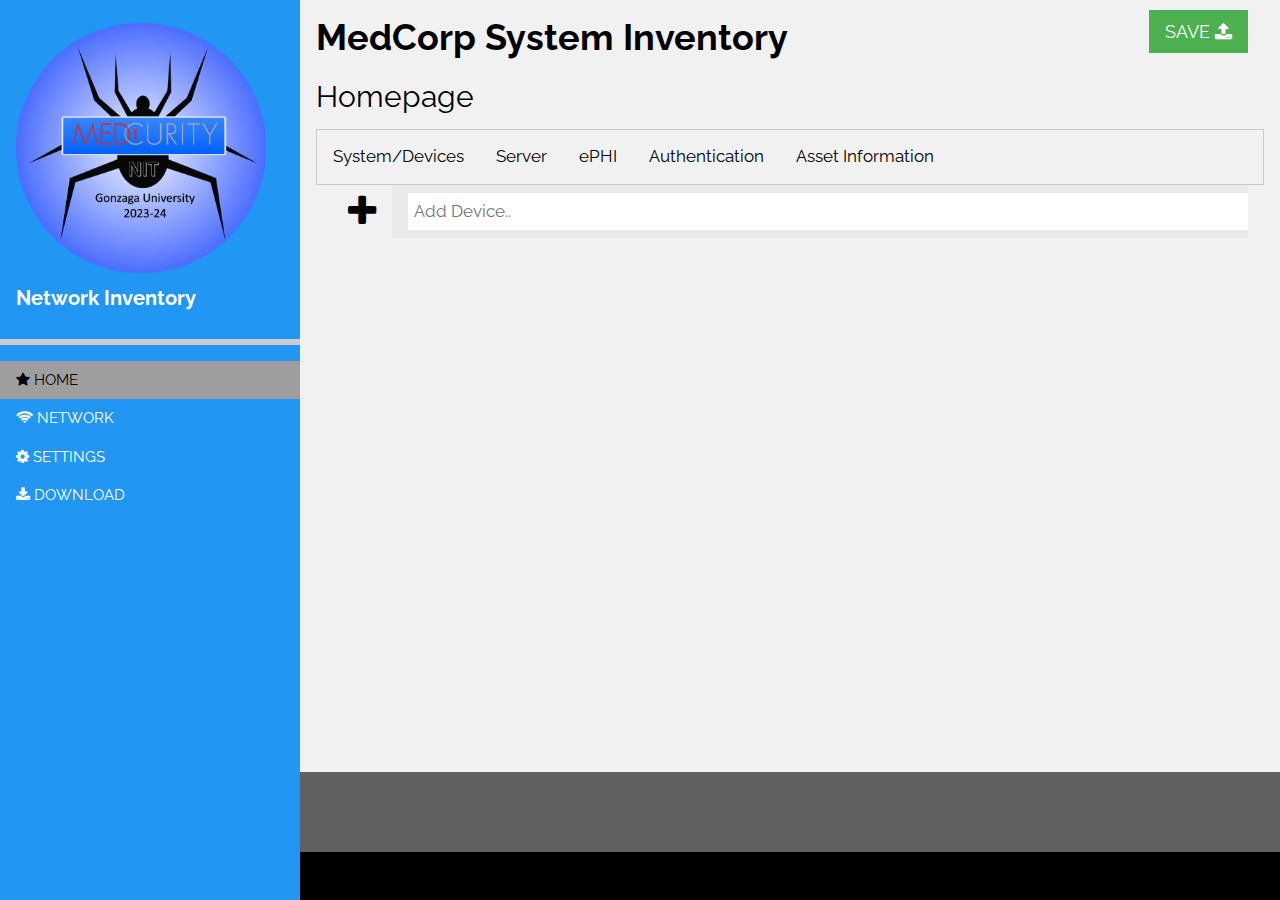
==== commit 2fa4b67c: "admin perms, new user created, html modified" ====
--- a/UI/index.html
+++ b/UI/index.html
@@ -25,7 +25,7 @@
   </div>
   <div class="section bottombar"></div>
   <div class="bar-block">
-    <a href="index.html" onclick="w3_close()" class="bar-item button padding grey text-black"><i class="fa fa-solid fa-house-user"></i> HOME</a> 
+    <a href="index.html" onclick="w3_close()" class="bar-item button padding grey text-black"><i class="fa fa-solid fa-star"></i> HOME</a> 
     <a href="network.html" onclick="w3_close()" class="bar-item button padding"><i class="fa fa-solid fa-wifi"></i> NETWORK</a> 
     <a href="settings.html" onclick="w3_close()" class="bar-item button padding"><i class="fa fa-solid fa-gear"></i>  SETTINGS</a>
     <a href="download.html" onclick="w3_close()" class="bar-item button padding"><i class="fa fa-solid fa-download"></i>  DOWNLOAD</a>
